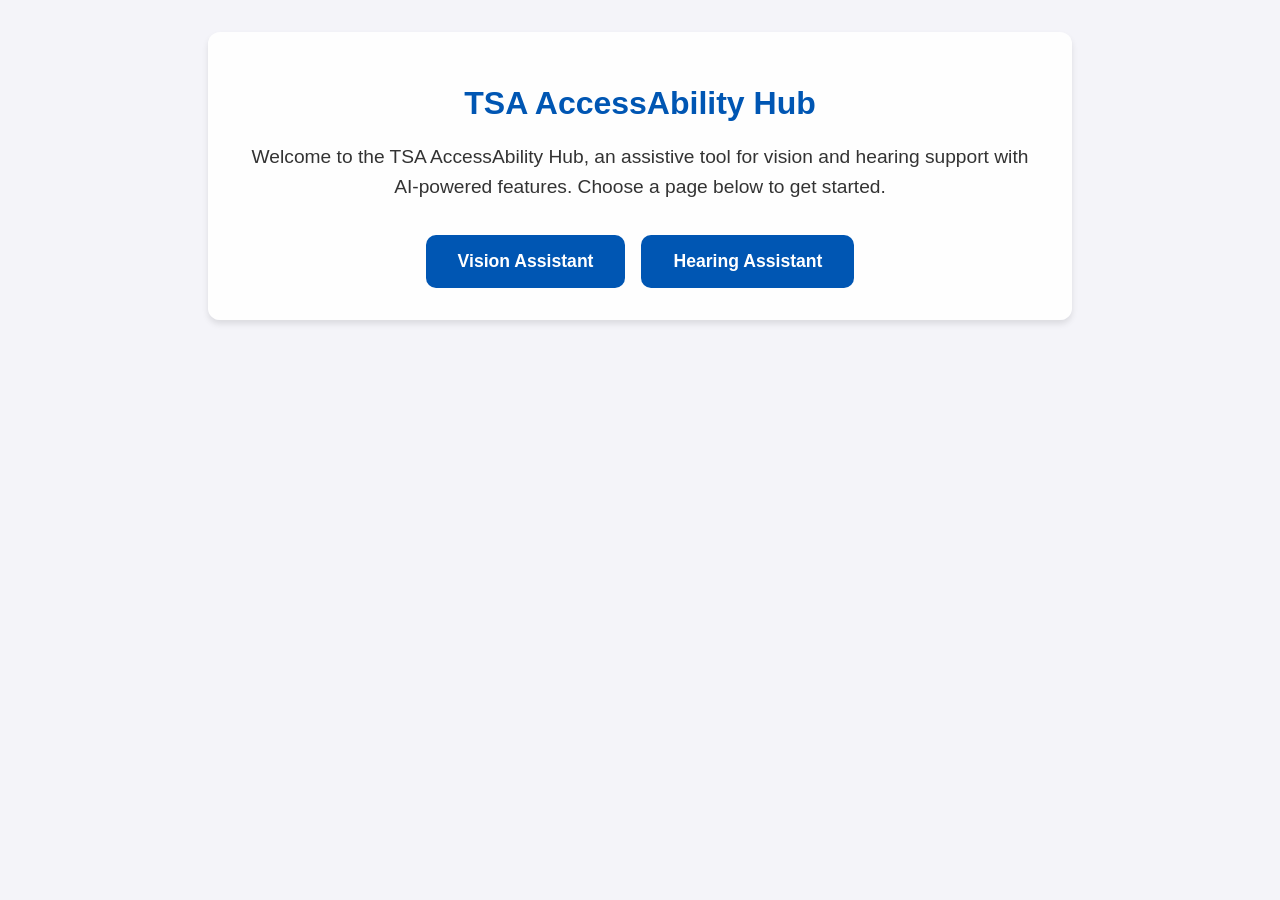
==== templates/index.html @ 56f7c093 "made it work locally" ====
<!DOCTYPE html>
<html lang="en">
<head>
    <meta charset="UTF-8">
    <meta name="viewport" content="width=device-width, initial-scale=1.0">
    <title>TSA AccessAbility Hub</title>
    <style>
        body {
            font-family: 'Segoe UI', Tahoma, Geneva, Verdana, sans-serif;
            background-color: #f4f4f9;
            color: #333;
            text-align: center;
            padding: 2rem;
            margin: 0;
        }
        .container {
            max-width: 800px;
            margin: auto;
            background: rgba(255,255,255,0.9);
            padding: 2rem;
            border-radius: 12px;
            box-shadow: 0 4px 6px rgba(0,0,0,0.1);
        }
        h1 {
            color: #0056b3;
            margin-bottom: 1rem;
        }
        p {
            font-size: 1.2rem;
            line-height: 1.6;
            margin-bottom: 2rem;
        }
        .nav-links {
            display: flex;
            justify-content: center;
            gap: 1rem;
            flex-wrap: wrap;
        }
        .nav-button {
            text-decoration: none;
            background-color: #0056b3;
            color: #fff;
            padding: 1rem 2rem;
            border-radius: 10px;
            display: inline-block;
            transition: transform 0.1s ease;
            font-size: 1.1rem;
            font-weight: bold;
        }
        .nav-button:hover {
            transform: translateY(-2px);
            filter: brightness(1.1);
        }
    </style>
</head>
<body>
    <div class="container">
        <h1>TSA AccessAbility Hub</h1>
        <p>Welcome to the TSA AccessAbility Hub, an assistive tool for vision and hearing support with AI-powered features. Choose a page below to get started.</p>
        <div class="nav-links">
            <a href="/vision.html" class="nav-button">Vision Assistant</a>
            <a href="/hearing.html" class="nav-button">Hearing Assistant</a>
        </div>
    </div>
</body>
</html>
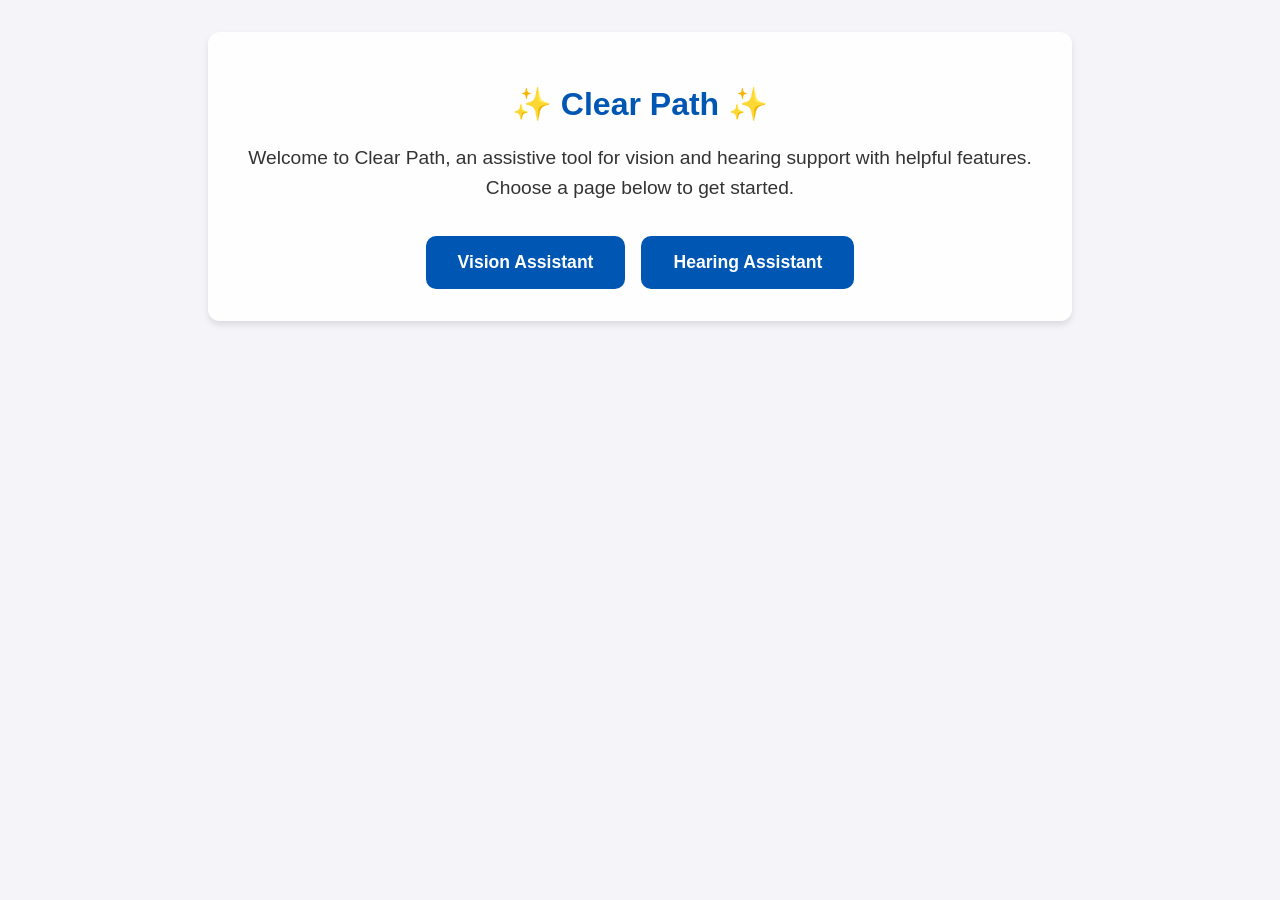
==== commit 8885408a: "css changes" ====
--- a/templates/index.html
+++ b/templates/index.html
@@ -3,7 +3,7 @@
 <head>
     <meta charset="UTF-8">
     <meta name="viewport" content="width=device-width, initial-scale=1.0">
-    <title>TSA AccessAbility Hub</title>
+    <title>✨ Clear Path ✨</title>
     <style>
         body {
             font-family: 'Segoe UI', Tahoma, Geneva, Verdana, sans-serif;
@@ -55,8 +55,8 @@
 </head>
 <body>
     <div class="container">
-        <h1>TSA AccessAbility Hub</h1>
-        <p>Welcome to the TSA AccessAbility Hub, an assistive tool for vision and hearing support with AI-powered features. Choose a page below to get started.</p>
+        <h1>✨ Clear Path ✨</h1>
+        <p>Welcome to Clear Path, an assistive tool for vision and hearing support with helpful features. Choose a page below to get started.</p>
         <div class="nav-links">
             <a href="/vision.html" class="nav-button">Vision Assistant</a>
             <a href="/hearing.html" class="nav-button">Hearing Assistant</a>
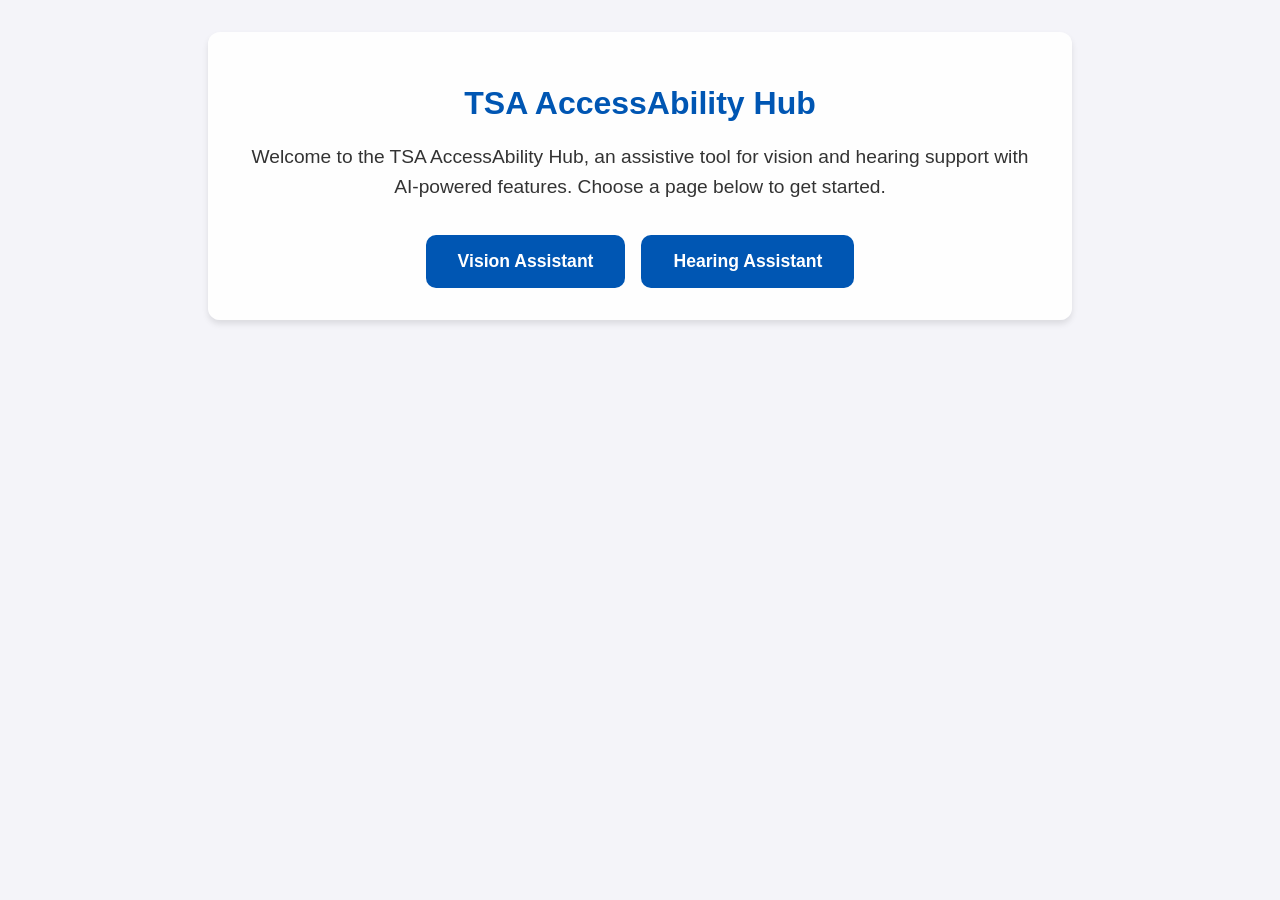
==== commit 691773d4: "css changes - vy" ====
--- a/templates/index.html
+++ b/templates/index.html
@@ -1,12 +1,13 @@
 <!DOCTYPE html>
 <html lang="en">
 <head>
+    <link href="https://fonts.googleapis.com/css2?family=Raleway:wght@400;500;600;700&display=swap" rel="stylesheet">
     <meta charset="UTF-8">
     <meta name="viewport" content="width=device-width, initial-scale=1.0">
-    <title>✨ Clear Path ✨</title>
+    <title>TSA AccessAbility Hub</title>
     <style>
         body {
-            font-family: 'Segoe UI', Tahoma, Geneva, Verdana, sans-serif;
+            font-family: 'Raleway', sans-serif;
             background-color: #f4f4f9;
             color: #333;
             text-align: center;
@@ -55,8 +56,8 @@
 </head>
 <body>
     <div class="container">
-        <h1>✨ Clear Path ✨</h1>
-        <p>Welcome to Clear Path, an assistive tool for vision and hearing support with helpful features. Choose a page below to get started.</p>
+        <h1>TSA AccessAbility Hub</h1>
+        <p>Welcome to the TSA AccessAbility Hub, an assistive tool for vision and hearing support with AI-powered features. Choose a page below to get started.</p>
         <div class="nav-links">
             <a href="/vision.html" class="nav-button">Vision Assistant</a>
             <a href="/hearing.html" class="nav-button">Hearing Assistant</a>
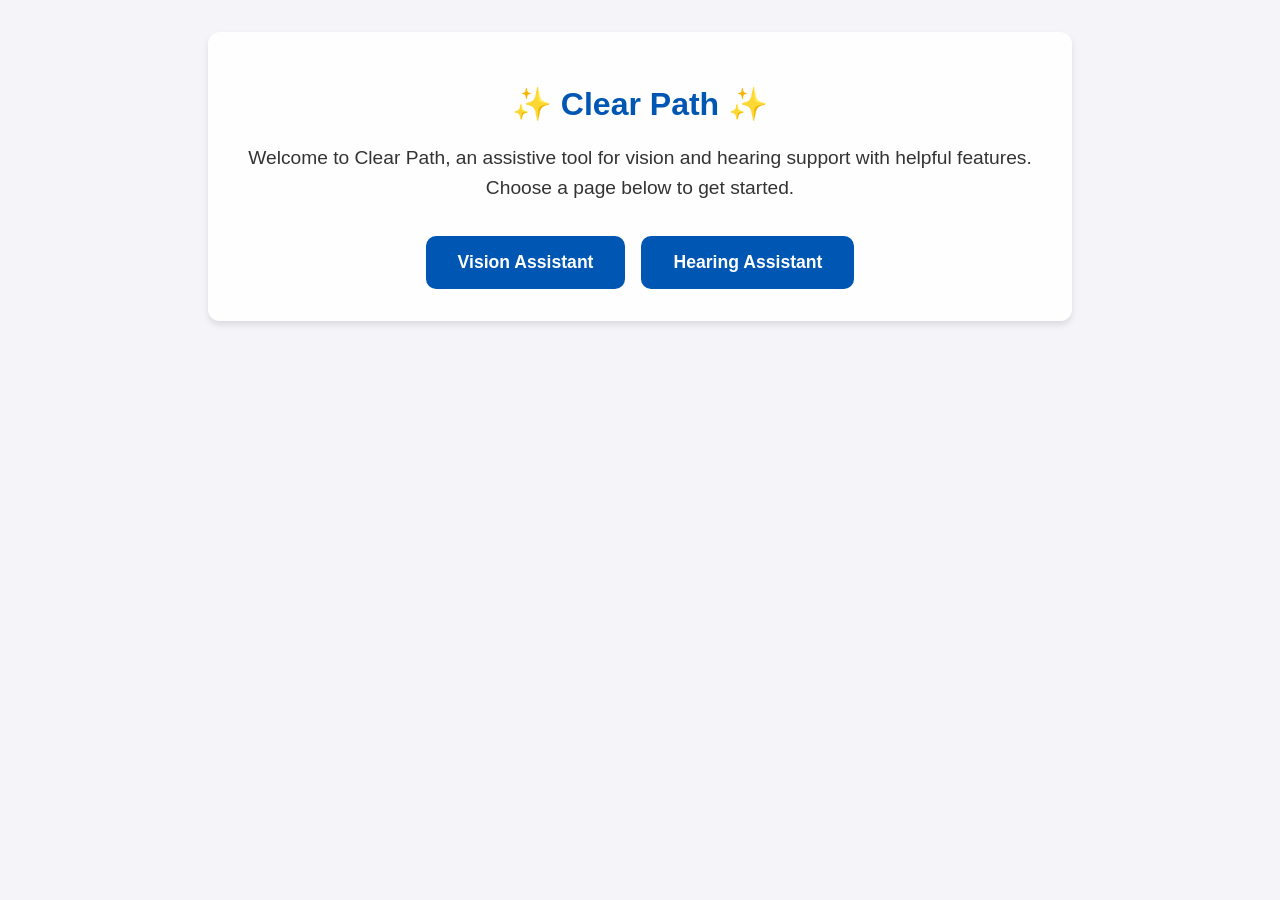
==== commit 3e9ed540: "Merge branch 'vaishnavi' of https://github.com/Amrutha-2028/ClearPath into vaishnavi" ====
--- a/templates/index.html
+++ b/templates/index.html
@@ -4,7 +4,7 @@
     <link href="https://fonts.googleapis.com/css2?family=Raleway:wght@400;500;600;700&display=swap" rel="stylesheet">
     <meta charset="UTF-8">
     <meta name="viewport" content="width=device-width, initial-scale=1.0">
-    <title>TSA AccessAbility Hub</title>
+    <title>✨ Clear Path ✨</title>
     <style>
         body {
             font-family: 'Raleway', sans-serif;
@@ -56,8 +56,8 @@
 </head>
 <body>
     <div class="container">
-        <h1>TSA AccessAbility Hub</h1>
-        <p>Welcome to the TSA AccessAbility Hub, an assistive tool for vision and hearing support with AI-powered features. Choose a page below to get started.</p>
+        <h1>✨ Clear Path ✨</h1>
+        <p>Welcome to Clear Path, an assistive tool for vision and hearing support with helpful features. Choose a page below to get started.</p>
         <div class="nav-links">
             <a href="/vision.html" class="nav-button">Vision Assistant</a>
             <a href="/hearing.html" class="nav-button">Hearing Assistant</a>
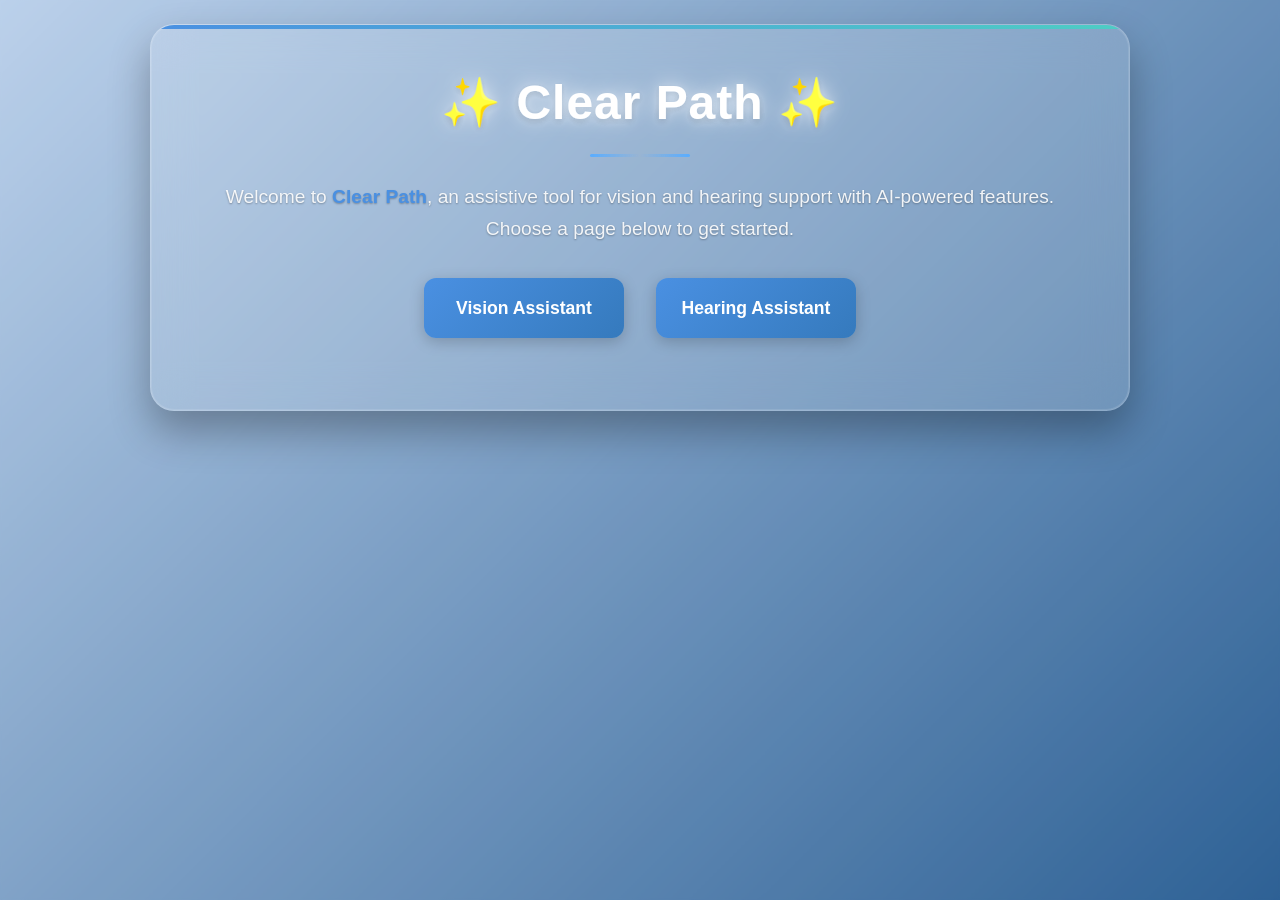
==== commit fe4f5efd: "index css update" ====
--- a/templates/index.html
+++ b/templates/index.html
@@ -2,62 +2,301 @@
 <html lang="en">
 <head>
     <link href="https://fonts.googleapis.com/css2?family=Raleway:wght@400;500;600;700&display=swap" rel="stylesheet">
-    <meta charset="UTF-8">
-    <meta name="viewport" content="width=device-width, initial-scale=1.0">
+    <meta charset="UTF-8" />
+    <meta name="viewport" content="width=device-width, initial-scale=1.0" />
     <title>✨ Clear Path ✨</title>
+    <link rel="preconnect" href="https://fonts.cdnfonts.com" />
+    <link href="https://fonts.cdnfonts.com/css/open-dyslexic" rel="stylesheet" />
+    <link rel="icon" type="image/x-icon" href="clearPathLogo.ico.jpg">
     <style>
+        :root {
+            --bg-color: linear-gradient(135deg, #b4cce9 0%, #17508a 100%);
+            --bg-overlay: rgba(255, 255, 255, 0.1);
+            --text-color: #ffffff;
+            --accent-color: #4a90e2;
+            --accent-hover: #357abd;
+            --button-text: #ffffff;
+            --panel-bg: rgba(255, 255, 255, 0.15);
+            --panel-border: rgba(255, 255, 255, 0.2);
+            --shadow-color: rgba(0, 0, 0, 0.3);
+            --glow-color: rgba(74, 144, 226, 0.5);
+        }
+
+        .high-contrast-mode {
+            --bg-color: #000;
+            --text-color: #ffeb3b;
+            --accent-color: #ffffff;
+            --button-text: #000;
+            --panel-bg: rgba(0, 0, 0, 0.85);
+            --panel-border: rgba(255, 235, 59, 0.3);
+            --glow-color: rgba(255, 235, 59, 0.5);
+        }
+
+        .color-blind-mode {
+            --bg-color: linear-gradient(135deg, #f7f2e7 0%, #e8d5b7 100%);
+            --text-color: #003049;
+            --accent-color: #d62828;
+            --button-text: #ffffff;
+            --panel-bg: rgba(255, 255, 255, 0.9);
+            --panel-border: rgba(214, 40, 40, 0.3);
+            --glow-color: rgba(214, 40, 40, 0.3);
+            filter: saturate(1.1);
+        }
+
+        .dyslexic-font,
+        .dyslexic-font * {
+            font-family: 'Raleway', 'Segoe UI', Tahoma, Geneva, Verdana, sans-serif !important;
+            font-weight: 600 !important;
+            letter-spacing: 0.04em !important;
+            word-spacing: 0.12em !important;
+            text-rendering: optimizeLegibility !important;
+        }
+
+        .dyslexic-font {
+            line-height: 1.8 !important;
+        }
+
+        * {
+            box-sizing: border-box;
+            font-family: 'Raleway', sans-serif;
+        }
+
+        html,
         body {
+            margin: 0;
+            min-height: 100%;
+        }
+
+        body {
+            background: var(--bg-color);
+            background-attachment: fixed;
+            color: var(--text-color);
             font-family: 'Raleway', sans-serif;
-            background-color: #f4f4f9;
-            color: #333;
+            line-height: 1.6;
+            padding: 1.5rem;
+            transition: all 0.3s ease;
+            min-height: 100vh;
+            position: relative;
+        }
+
+        body::before {
+            content: '';
+            position: fixed;
+            top: 0;
+            left: 0;
+            width: 100%;
+            height: 100%;
+            background: var(--bg-overlay);
+            backdrop-filter: blur(1px);
+            z-index: -1;
+        }
+
+        .container {
+            max-width: 980px;
+            margin: 0 auto;
+            background: var(--panel-bg);
+            backdrop-filter: blur(20px);
+            border: 1px solid var(--panel-border);
+            border-radius: 24px;
+            padding: 2.5rem;
+            box-shadow: 0 20px 40px var(--shadow-color),
+                        0 0 0 1px rgba(255, 255, 255, 0.1) inset;
+            position: relative;
+            overflow: hidden;
+            animation: fadeInUp 0.8s ease-out;
+        }
+
+        .container::before {
+            content: '';
+            position: absolute;
+            top: 0;
+            left: 0;
+            right: 0;
+            height: 4px;
+            background: linear-gradient(90deg, var(--accent-color), #4ecdc4, var(--accent-color));
+            background-size: 200% 100%;
+            animation: shimmer 3s infinite;
+        }
+
+        @keyframes fadeInUp {
+            from {
+                opacity: 0;
+                transform: translateY(30px);
+            }
+            to {
+                opacity: 1;
+                transform: translateY(0);
+            }
+        }
+
+        @keyframes shimmer {
+            0% { background-position: -200% 0; }
+            100% { background-position: 200% 0; }
+        }
+
+        h1,
+        h2 {
+            position: relative;
+            padding-bottom: 15px;
+            margin-bottom: 1.5rem;
+            color: var(--text-color);
+            text-shadow: 0 0 20px rgba(255, 255, 255, 0.8), 0 2px 8px var(--shadow-color);
+            filter: brightness(1.2);
+        }
+
+        h1 {
+            margin-top: 0;
+            font-size: 3rem;
+            font-weight: 700;
+            letter-spacing: 0.02em;
             text-align: center;
-            padding: 2rem;
-            margin: 0;
-        }
-        .container {
-            max-width: 800px;
-            margin: auto;
-            background: rgba(255,255,255,0.9);
-            padding: 2rem;
-            border-radius: 12px;
-            box-shadow: 0 4px 6px rgba(0,0,0,0.1);
-        }
-        h1 {
-            color: #0056b3;
-            margin-bottom: 1rem;
-        }
-        p {
-            font-size: 1.2rem;
-            line-height: 1.6;
-            margin-bottom: 2rem;
-        }
+            animation: glow 2s ease-in-out infinite alternate;
+        }
+
+        h1::after {
+            content: '';
+            position: absolute;
+            bottom: 0;
+            left: 50%;
+            transform: translateX(-50%);
+            width: 100px;
+            height: 3px;
+            background: linear-gradient(90deg, var(--accent-color), transparent, var(--accent-color));
+            border-radius: 2px;
+        }
+
+        h2 {
+            margin-top: 2.5rem;
+            font-size: 1.8rem;
+            font-weight: 600;
+            border-bottom: none;
+            padding-left: 20px;
+        }
+
+        h2::before {
+            content: '';
+            position: absolute;
+            left: 0;
+            top: 50%;
+            transform: translateY(-50%);
+            width: 6px;
+            height: 30px;
+            background: var(--accent-color);
+            border-radius: 3px;
+            box-shadow: 0 0 10px var(--glow-color);
+        }
+
+        @keyframes glow {
+            from { text-shadow: 0 2px 4px var(--shadow-color); }
+            to { text-shadow: 0 2px 4px var(--shadow-color), 0 0 20px var(--glow-color); }
+        }
+
+        section {
+            margin-bottom: 3rem;
+            padding: 1.5rem;
+            background: rgba(255, 255, 255, 0.02);
+            border-radius: 16px;
+            backdrop-filter: blur(5px);
+            border: 1px solid rgba(255, 255, 255, 0.05);
+            transition: all 0.3s ease;
+        }
+
+        section:hover {
+            background: rgba(255, 255, 255, 0.05);
+            transform: translateY(-1px);
+        }
+
         .nav-links {
             display: flex;
             justify-content: center;
-            gap: 1rem;
+            gap: 2rem;
             flex-wrap: wrap;
-        }
+            margin: 2rem 0;
+        }
+
         .nav-button {
             text-decoration: none;
-            background-color: #0056b3;
-            color: #fff;
-            padding: 1rem 2rem;
-            border-radius: 10px;
+            background: linear-gradient(135deg, var(--accent-color), var(--accent-hover));
+            color: var(--button-text);
+            padding: 16px 24px;
+            border-radius: 12px;
             display: inline-block;
-            transition: transform 0.1s ease;
+            transition: all 0.3s ease;
+            font-weight: 600;
+            box-shadow: 0 4px 15px rgba(0, 0, 0, 0.2);
+            position: relative;
+            overflow: hidden;
             font-size: 1.1rem;
-            font-weight: bold;
-        }
+            min-width: 200px;
+            text-align: center;
+        }
+
+        .nav-button::before {
+            content: '';
+            position: absolute;
+            top: 0;
+            left: -100%;
+            width: 100%;
+            height: 100%;
+            background: linear-gradient(90deg, transparent, rgba(255, 255, 255, 0.2), transparent);
+            transition: left 0.5s;
+        }
+
         .nav-button:hover {
-            transform: translateY(-2px);
-            filter: brightness(1.1);
+            transform: translateY(-2px) scale(1.05);
+            box-shadow: 0 8px 25px rgba(0, 0, 0, 0.3);
+        }
+
+        .nav-button:hover::before {
+            left: 100%;
+        }
+
+        p {
+            line-height: 1.7;
+            margin-bottom: 1rem;
+            color: rgba(255, 255, 255, 0.9);
+            text-shadow: 0 1px 2px var(--shadow-color);
+            text-align: center;
+            font-size: 1.2rem;
+        }
+
+        strong {
+            color: var(--accent-color);
+            font-weight: 700;
+        }
+
+        /* Responsive design improvements */
+        @media (max-width: 768px) {
+            body {
+                padding: 0.5rem;
+            }
+
+            .container {
+                margin: 0.5rem;
+                padding: 1rem;
+                border-radius: 12px;
+            }
+
+            h1 {
+                font-size: 1.8rem;
+                text-align: center;
+            }
+
+            .nav-links {
+                gap: 1rem;
+            }
+
+            .nav-button {
+                min-width: 150px;
+                padding: 12px 20px;
+            }
         }
     </style>
 </head>
 <body>
     <div class="container">
         <h1>✨ Clear Path ✨</h1>
-        <p>Welcome to Clear Path, an assistive tool for vision and hearing support with helpful features. Choose a page below to get started.</p>
+        <p>Welcome to <strong>Clear Path</strong>, an assistive tool for vision and hearing support with AI-powered features. Choose a page below to get started.</p>
         <div class="nav-links">
             <a href="/vision.html" class="nav-button">Vision Assistant</a>
             <a href="/hearing.html" class="nav-button">Hearing Assistant</a>
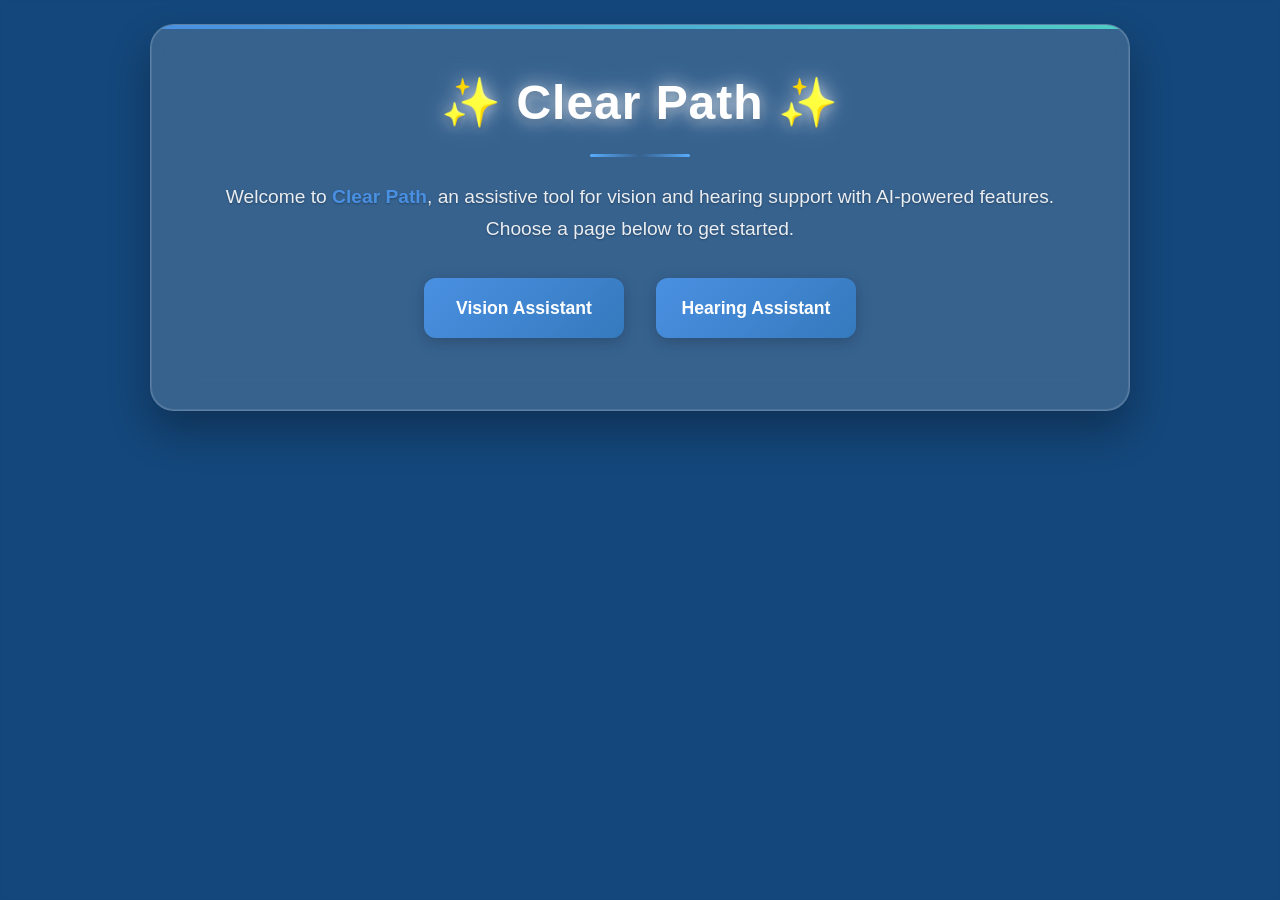
==== commit 5c8b918c: "Apply consistent blue background to index and hearing pages" ====
--- a/templates/index.html
+++ b/templates/index.html
@@ -10,8 +10,8 @@
     <link rel="icon" type="image/x-icon" href="clearPathLogo.ico.jpg">
     <style>
         :root {
-            --bg-color: linear-gradient(135deg, #b4cce9 0%, #17508a 100%);
-            --bg-overlay: rgba(255, 255, 255, 0.1);
+            --bg-color: #17508a;
+            --bg-overlay: rgba(0, 0, 0, 0.1);
             --text-color: #ffffff;
             --accent-color: #4a90e2;
             --accent-hover: #357abd;
